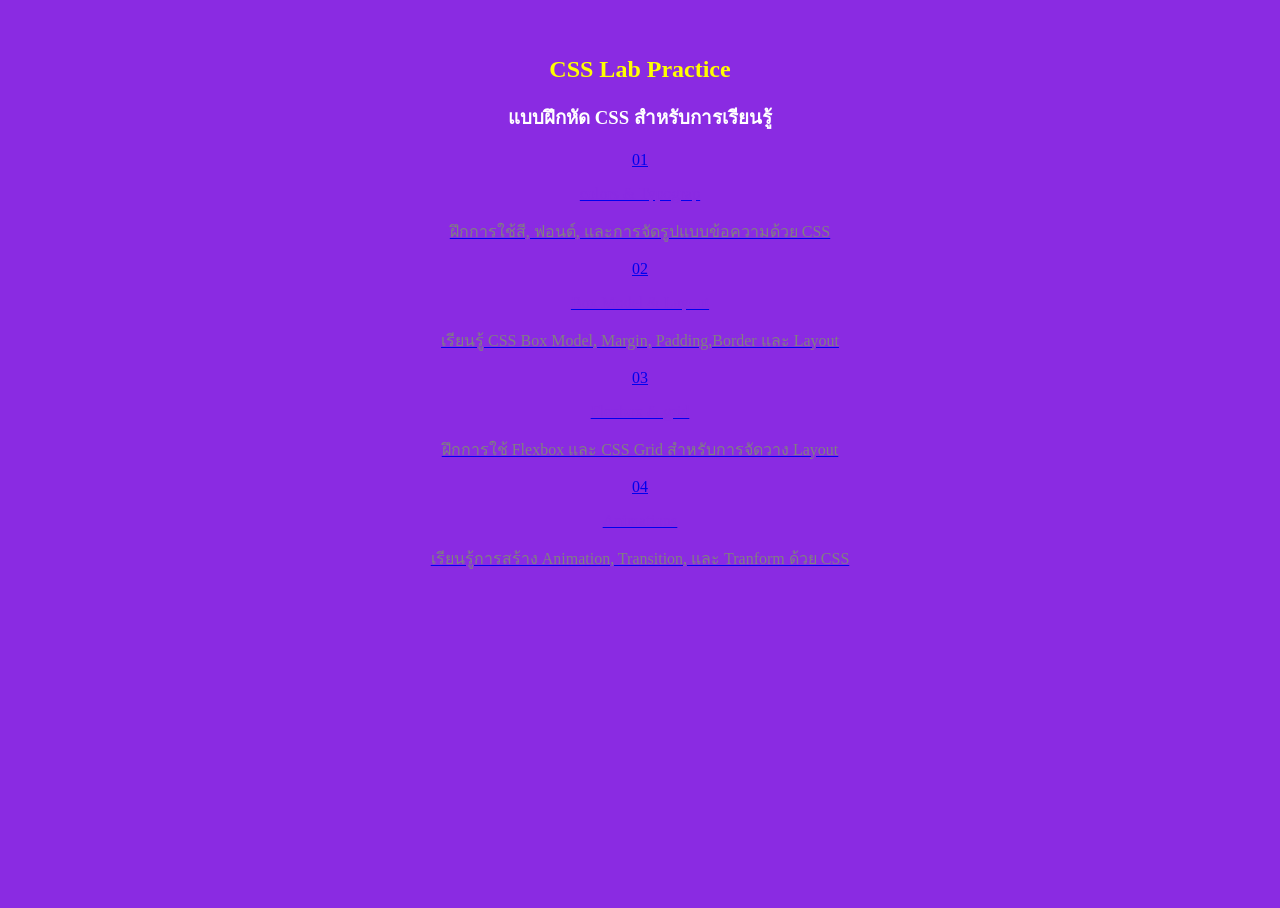
==== index.html @ 218aad46 "Lab CSS" ====
<!DOCTYPE html>
<html lang="en">
  <head>
    <meta charset="UTF-8" />
    <meta name="viewport" content="width=device-width, initial-scale=1.0" />
    <link rel="stylesheet" href="./main.css" />
    <link rel="stylesheet" href="../all.css" />
    <title>main</title>
  </head>
  <body>
    <section class="book">
      <h2 style="color: yellow">CSS Lab Practice</h2>
      <h3 style="color: white">แบบฝึกหัด CSS สำหรับการเรียนรู้</h3>
      <div class="grid">
        <nav>
          <a href="../01-color-Typograp/01.html">
            <div class="box-1 box-0">
              <p class="number">01</p>
              <p style="color: blueviolet">colors & Typograp</p>
              <p style="color: gray">
                ฝึกการใช้สี, ฟอนต์, และการจัดรูปแบบข้อความด้วย CSS
              </p>
            </div>
          </a>
        </nav>
        <nav>
          <a href="../02-Box Model & Layout/02.html">
            <div class="box-1 box-2">
              <p class="number">02</p>
              <p style="color: blueviolet">Box Model & Layout</p>
              <p style="color: gray">
                เรียนรู้ CSS Box Model, Margin, Padding,Border และ Layout
              </p>
            </div>
          </a>
        </nav>
        <nav>
          <a href="../03-Flexbox & grid/03.html">
            <div class="box-1 box-3">
              <p class="number">03</p>
              <p style="color: blueviolet">Flexbox & grid</p>
              <p style="color: gray">
                ฝึกการใช้ Flexbox และ CSS Grid สำหรับการจัดวาง Layout
              </p>
            </div>
          </a>
        </nav>
        <nav>
          <a href="../04-Animation/04.html">
            <div class="box-1 box-4">
              <p class="number">04</p>
              <p style="color: blueviolet">Animations</p>
              <p style="color: gray">
                เรียนรู้การสร้าง Animation, Transition, และ Tranform ด้วย CSS
              </p>
            </div>
          </a>
        </nav>
      </div>
    </section>
  </body>
</html>
---- all.css ----
html,body{
    height: 100%;
    background-color: blueviolet;
}

.link {
    background-color: white;
    color: blueviolet;
    padding: 10px;
    border-radius: 8px;
    display: inline-block;
    text-decoration: none;
}
.link:hover{
    transform: translateX(-10px);
    transition-duration: 1s;
}
.box1 {
    text-align: center;
    color: white; 
    
}
.box2 {
   text-align: center;
    color: white; 
}
.book {
    width: 100%;
    max-width: 1100px;
    margin: 0 auto;
    padding: 28px 18px;
    box-sizing: border-box;
    text-align: center;
}
.box3 {
  background: #fff;
  border-radius: 12px;
  padding: 14px;
  border: 2px solid rgba(183,142,246,0.12);
  box-shadow: 0 12px 30px rgba(34,18,55,0.10);
}


.h2 {
    margin: 20px;
    margin-bottom: 10px;  
    color: blueviolet;
}
.in {
    margin: 10px 0px;
    border: 2px solid blueviolet;
    padding: 24px;
    border-radius: 8px;
      
}
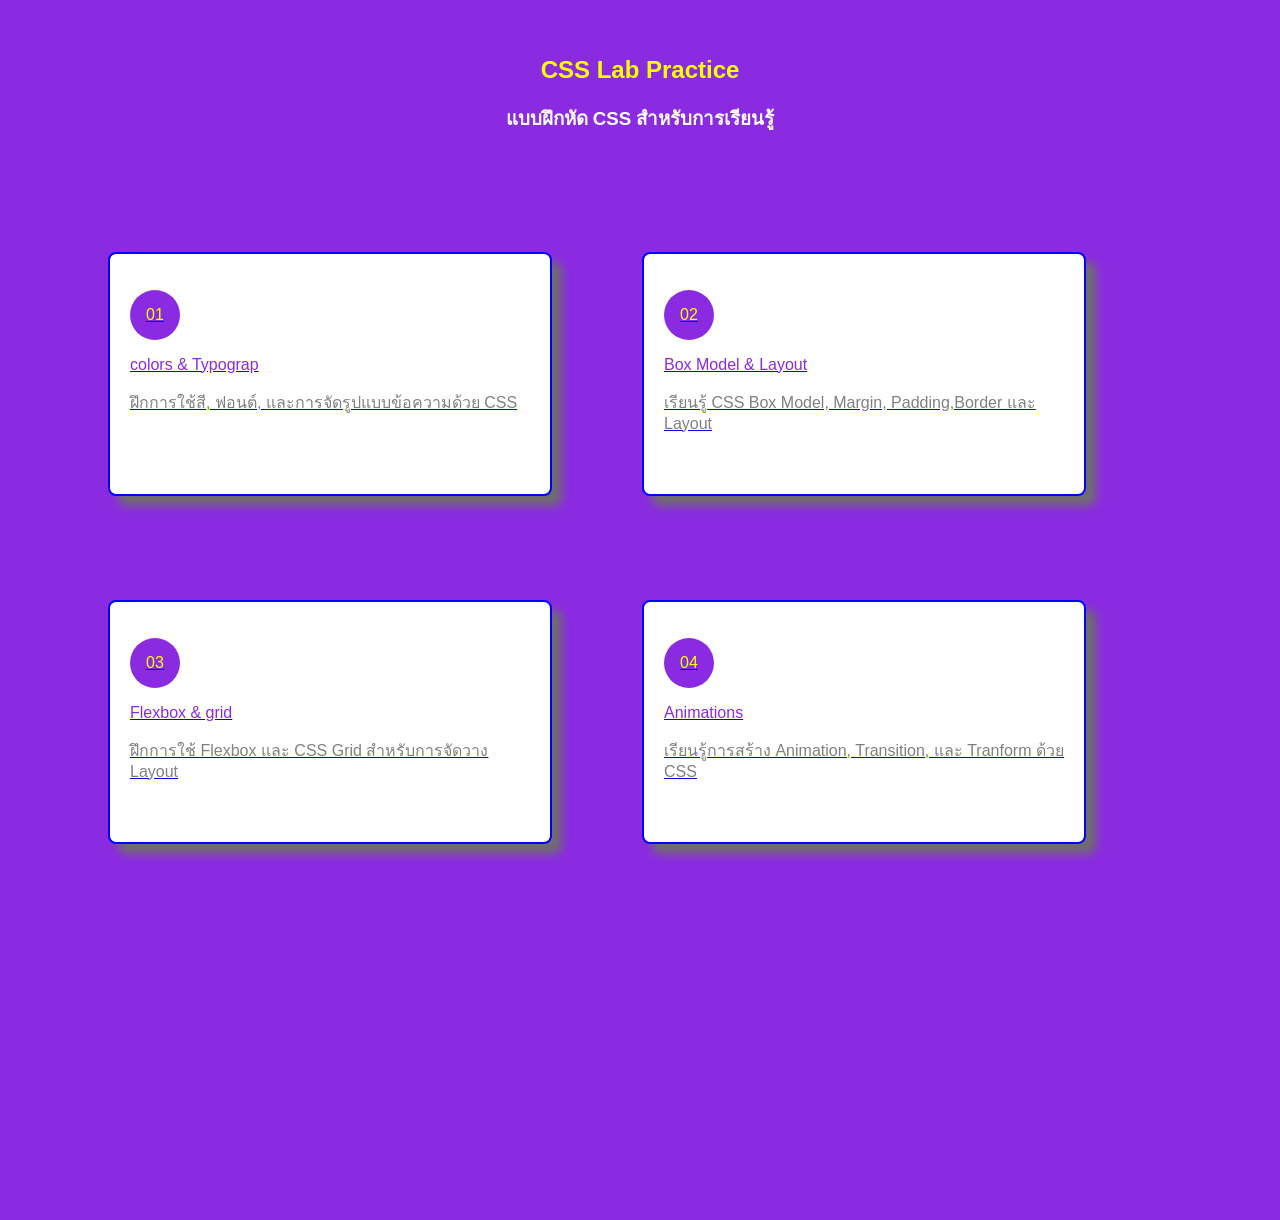
==== commit e99072f2: "update-path" ====
--- a/index.html
+++ b/index.html
@@ -1,10 +1,10 @@
-<!DOCTYPE html>
+<!doctype html>
 <html lang="en">
   <head>
     <meta charset="UTF-8" />
     <meta name="viewport" content="width=device-width, initial-scale=1.0" />
-    <link rel="stylesheet" href="./main.css" />
-    <link rel="stylesheet" href="../all.css" />
+    <link rel="stylesheet" href="./00-main/main.css" />
+    <link rel="stylesheet" href="./all.css" />
     <title>main</title>
   </head>
   <body>
@@ -13,7 +13,7 @@
       <h3 style="color: white">แบบฝึกหัด CSS สำหรับการเรียนรู้</h3>
       <div class="grid">
         <nav>
-          <a href="../01-color-Typograp/01.html">
+          <a href="./01-color-Typograp/01.html">
             <div class="box-1 box-0">
               <p class="number">01</p>
               <p style="color: blueviolet">colors & Typograp</p>
@@ -24,7 +24,7 @@
           </a>
         </nav>
         <nav>
-          <a href="../02-Box Model & Layout/02.html">
+          <a href="./02-Box Model & Layout/02.html">
             <div class="box-1 box-2">
               <p class="number">02</p>
               <p style="color: blueviolet">Box Model & Layout</p>
@@ -35,7 +35,7 @@
           </a>
         </nav>
         <nav>
-          <a href="../03-Flexbox & grid/03.html">
+          <a href="./03-Flexbox & grid/03.html">
             <div class="box-1 box-3">
               <p class="number">03</p>
               <p style="color: blueviolet">Flexbox & grid</p>
@@ -46,7 +46,7 @@
           </a>
         </nav>
         <nav>
-          <a href="../04-Animation/04.html">
+          <a href="./04-Animation/04.html">
             <div class="box-1 box-4">
               <p class="number">04</p>
               <p style="color: blueviolet">Animations</p>
--- a/00-main/main.css
+++ b/00-main/main.css
@@ -0,0 +1,68 @@
+@import url('https://fonts.googleapis.com/css2?family=Science+Gothic:wght@100..900&display=swap');
+html {
+  font-family: "Science Gothic", sans-serif;
+}
+
+/* .book {
+    background-color: blueviolet;
+    text-align: center;
+    padding: 50px;
+    
+} */
+.number {
+    background-color: blueviolet;
+    color: yellow;
+    border-radius: 50%;
+    width: 50px;
+    height: 50px;
+    text-align: center;
+    display: flex;
+    align-items: center;
+    justify-content: center;
+}
+.box-1{
+    background-color: white;
+    width: 400px;
+    height: 200px;
+    border-radius: 8px;
+    padding: 20px;
+    gap: 50px;
+    margin-top: 100px;
+    text-align: left;
+    border: 2px solid blue;
+   grid-template-rows: 100px minmax(200px,1fr 100px);
+   box-shadow:10px 10px 10px rgba(111, 110, 110, 1 ) ;
+}
+.grid {
+    display: grid;  
+    grid-template-areas: 
+    "box-0 box-2 box-3"
+    "box-4 . .";
+    gap: 4px;
+    grid-template-rows: 1fr 1fr 1fr;
+   
+    
+}
+.box-1:hover{
+   transform: translateY(-10px);
+   border: 2px solid yellow;
+}
+
+@media (max-width:1400px) {
+    .grid {
+        grid-template-areas: 
+        "box-0 box-2"
+        "box-3 box-4";
+    }
+}
+
+@media (max-width:1000px) {
+    .grid {
+        grid-template-areas: 
+        "box-0" 
+        "box-2"
+        "box-3" 
+        "box-4";
+    }
+}
+
